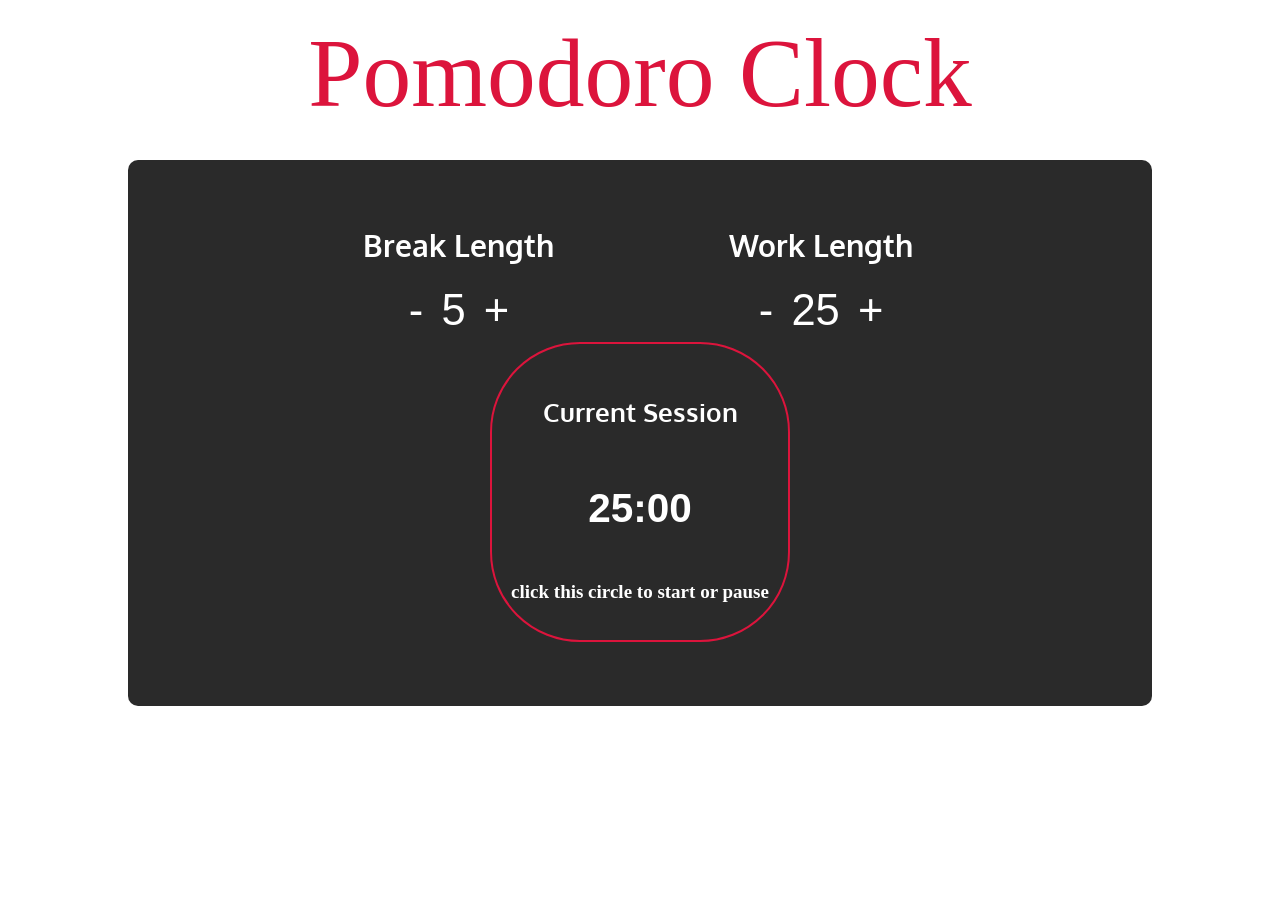
==== index.html @ c054db89 "changed html file name" ====
<!DOCTYPE html>
<html>
  <head>
    <meta charset="utf-8">
    <meta name="viewport" content="width=device-width, initial-scale=1">
    <title>Pomodoro Clock</title>
    <link rel="stylesheet" href="https://fonts.googleapis.com/css?family=Lobster|Oxygen">
    <link rel="stylesheet" href="https://maxcdn.bootstrapcdn.com/bootstrap/3.3.5/css/bootstrap.min.css">
    <link rel="stylesheet" href="pomodor.css">
  </head>
  <body>
    <div class="text-primary">
      <h1 class="heading">Pomodoro Clock</h1>
    </div>

    <div class="container">

      <div id="setters" class="text-center">

        <div id="breaksetter" class='buttons'>
          <p>Break Length</p>
           <button id="breakminus">-</button>
           <span id="breaklength">5</span>
           <button id="breakplus">+</button>
        </div>

        <div id="worksetter" class='buttons'>
          <p>Work Length</p>
          <button id="workminus">-</button>
            <span id="worklength">25</span>
          <button id="workplus">+</button>
        </div>

      </div>

      <div id="clock" class="text-center" onclick="toggleTimer();">
       <span id="session">Current Session</span>
        <span id="time">25:00</span>
         <p id='begin'> click this circle to start or pause</p>
      </div>
  </div>

  </body>
  <script type="text/javascript" src="pomodor.js"></script>
</html>
---- pomodor.css ----
body {
  color: #FFF;
  font-family: 'Raleway', sans-serif;
  font-size: 1.5em;
}
.container {
  background-color: #2a2a2a;
  border-radius:10px;
  display: flex;
  padding: 5%;
  flex-direction: column;
  margin-top: 1%;
  width: 80%
}

h1{
  font-family: cursive;
  font-size: 6.5em;
  color: #DC143C;
  text-align: center;
  margin: auto;
  padding: 20px;
}

p {
  font-family: 'Oxygen', Helvetica, Serif;
  font-size: 0.7em;
  font-weight: bold;
  margin-bottom: 10px;
}

button {
  background: none;
  border: none;
  outline: none;
}

#setters {
  font-size: 2.9em;
  margin- bottom: 30px;
}

#breaksetter, #worksetter {
  display: inline-block;
  width: 350px;
}

#breakminus, #breakplus, #workminus, #workplus {
  cursor: pointer;
}

#clock {
  position: relative;
  width: 300px;
  height: 300px;
  margin: 0 auto;
  border: 2px solid #DC143C;
  border-radius: 30%;
  cursor: pointer;
  overflow: hidden;
  z-index: 100;
}

#session {
  display: block;  /*this is important and it move 25:00 to next line*/
  margin: 50px;
  font-family: 'Oxygen', Helvetica, Sans-Serif;
  font-size: 1.7em;
  font-weight: bold;
}

#time{
  margin: auto 0;
  font-size: 2.7em;
  font-weight: bold;
}

#begin {
  margin-top: 40px;
  font-size: 19px;
  font-family: cursive;
}
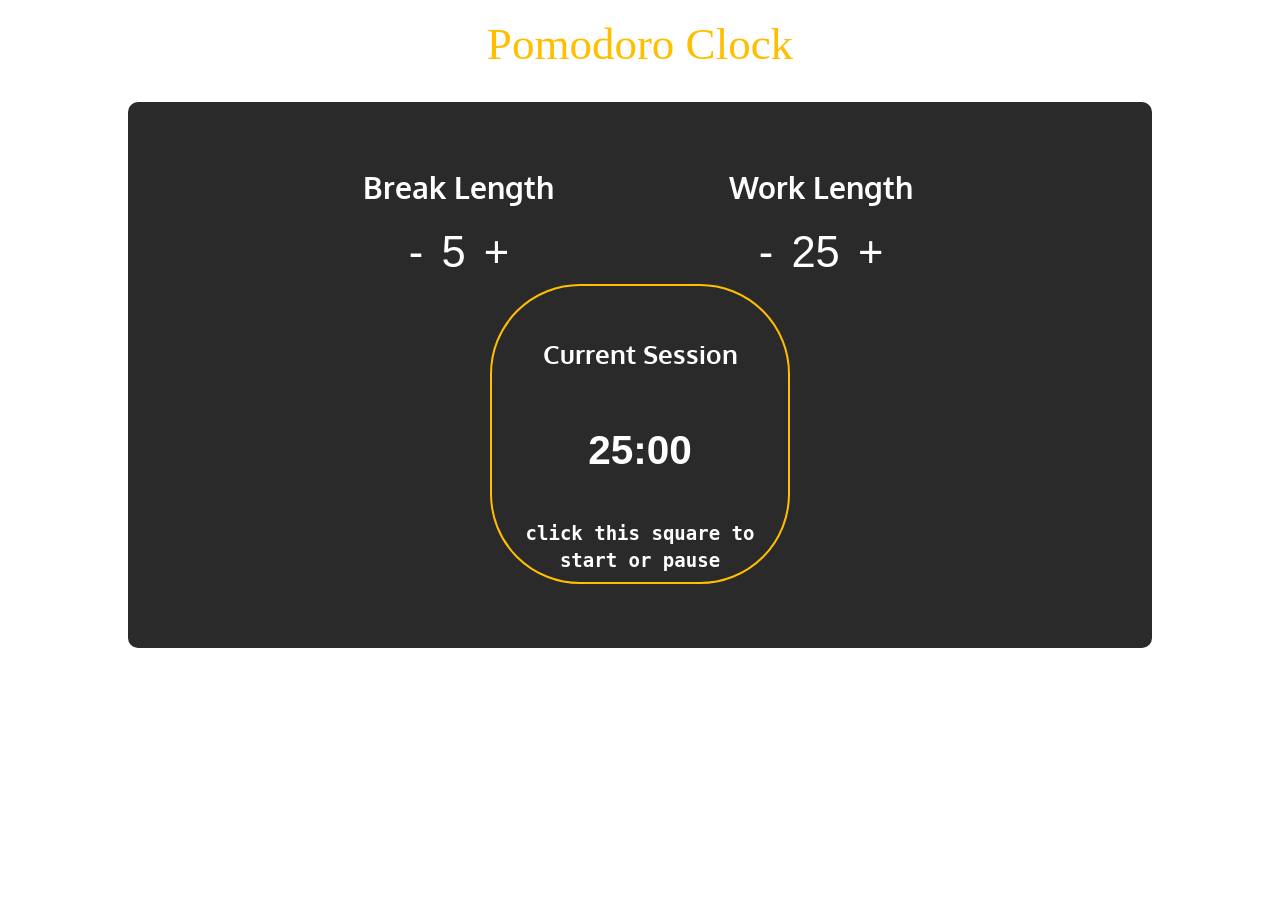
==== commit a0ef8176: "updated Readme file" ====
--- a/index.html
+++ b/index.html
@@ -9,12 +9,10 @@
     <link rel="stylesheet" href="pomodor.css">
   </head>
   <body>
-    <div class="text-primary">
-      <h1 class="heading">Pomodoro Clock</h1>
+    <div>
+      <h3>Pomodoro Clock</h3>
     </div>
-
     <div class="container">
-
       <div id="setters" class="text-center">
 
         <div id="breaksetter" class='buttons'>
@@ -36,7 +34,7 @@
       <div id="clock" class="text-center" onclick="toggleTimer();">
        <span id="session">Current Session</span>
         <span id="time">25:00</span>
-         <p id='begin'> click this circle to start or pause</p>
+         <p id='begin'> click this square to start or pause</p>
       </div>
   </div>
 
--- a/pomodor.css
+++ b/pomodor.css
@@ -3,20 +3,21 @@
   font-family: 'Raleway', sans-serif;
   font-size: 1.5em;
 }
-.container {
+.container{
   background-color: #2a2a2a;
   border-radius:10px;
   display: flex;
   padding: 5%;
+  align-items: center;
   flex-direction: column;
   margin-top: 1%;
   width: 80%
 }
 
-h1{
+h3{
   font-family: cursive;
-  font-size: 6.5em;
-  color: #DC143C;
+  font-size: 3em;
+  color: #ffbf00;
   text-align: center;
   margin: auto;
   padding: 20px;
@@ -54,7 +55,7 @@
   width: 300px;
   height: 300px;
   margin: 0 auto;
-  border: 2px solid #DC143C;
+  border: 2px solid #ffbf00;
   border-radius: 30%;
   cursor: pointer;
   overflow: hidden;
@@ -78,5 +79,5 @@
 #begin {
   margin-top: 40px;
   font-size: 19px;
-  font-family: cursive;
+  font-family: monospace;
 }
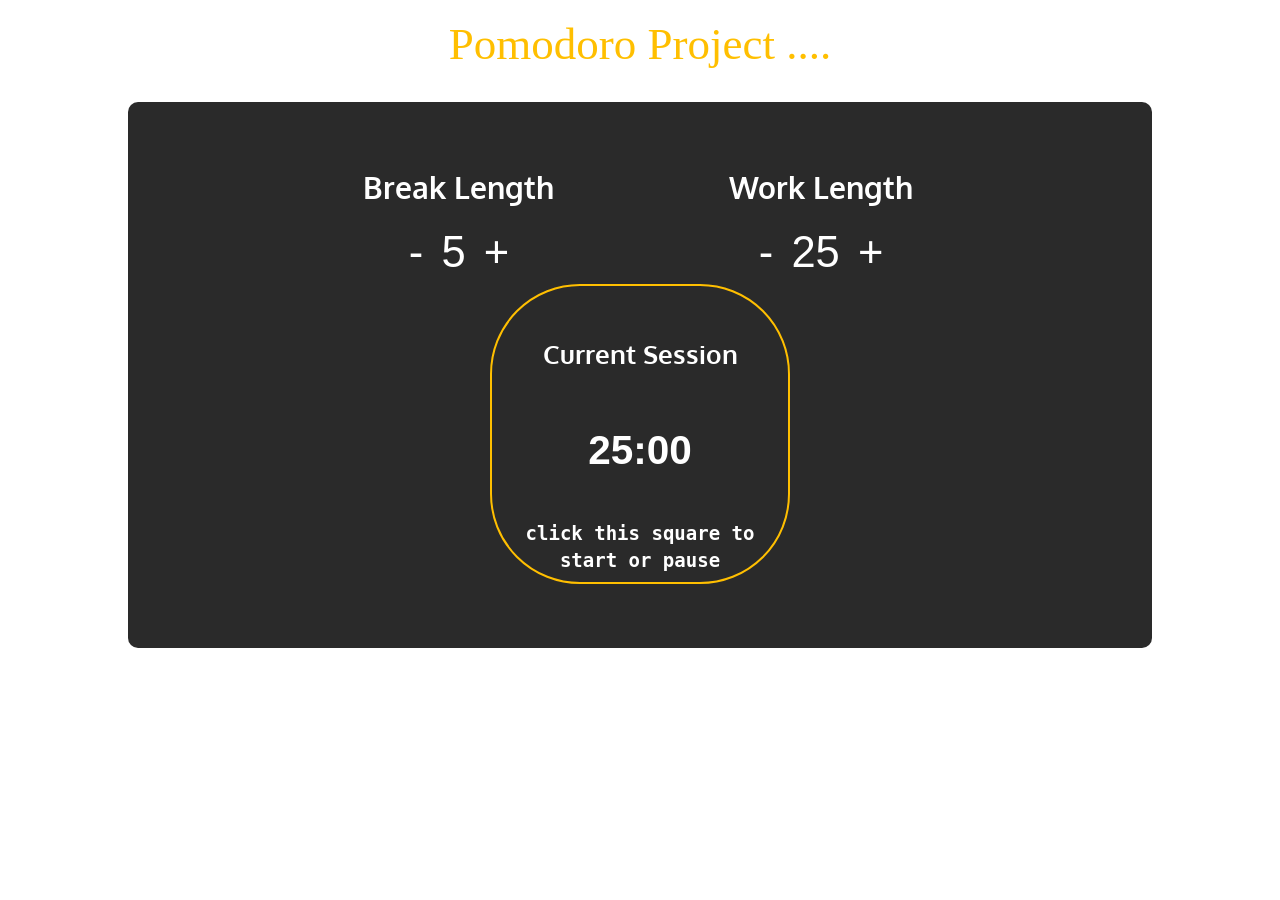
==== commit f96f0139: "title update" ====
--- a/index.html
+++ b/index.html
@@ -10,7 +10,7 @@
   </head>
   <body>
     <div>
-      <h3>Pomodoro Clock</h3>
+      <h3>Pomodoro Project ....</h3>
     </div>
     <div class="container">
       <div id="setters" class="text-center">
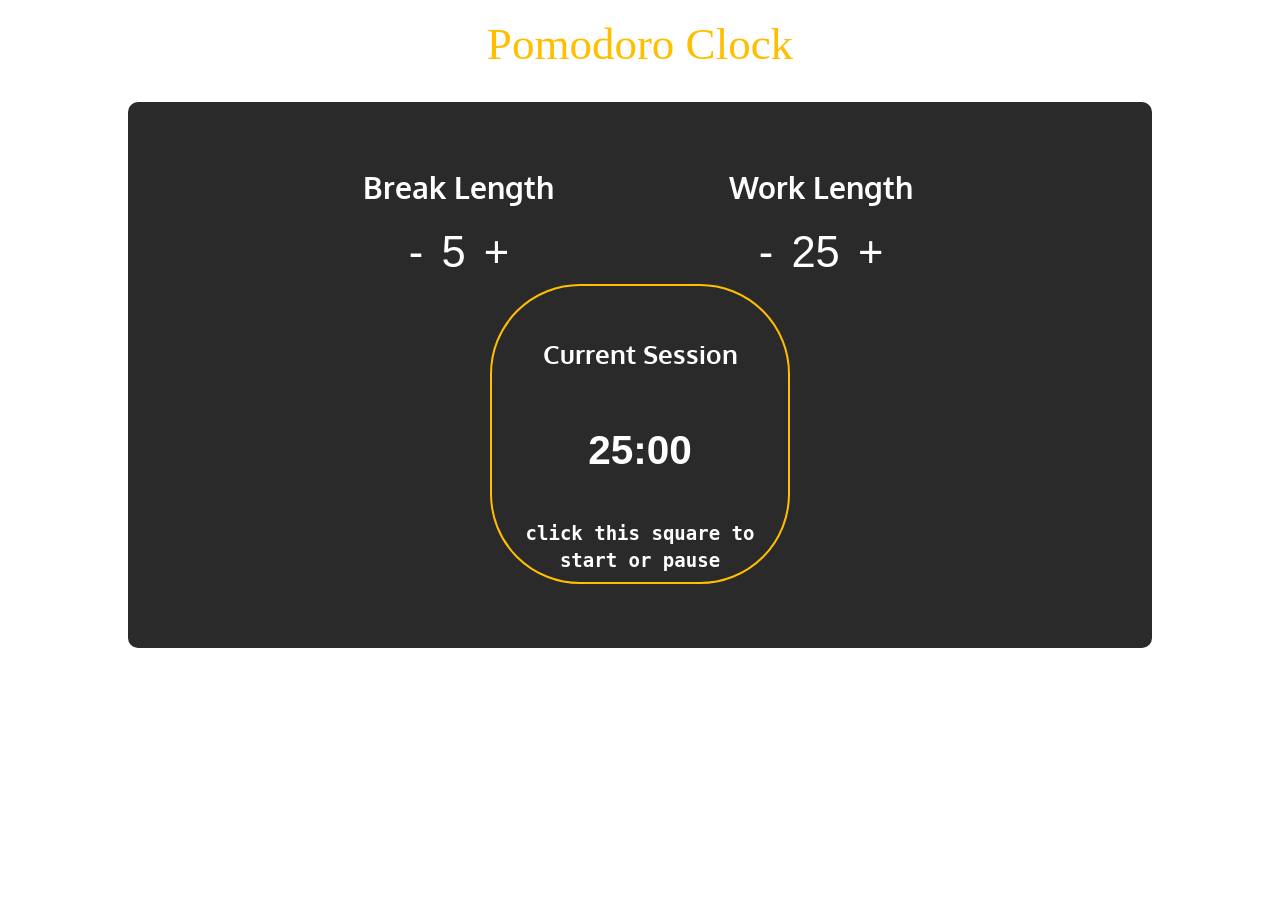
==== commit daa7c6d4: "title update" ====
--- a/index.html
+++ b/index.html
@@ -10,7 +10,7 @@
   </head>
   <body>
     <div>
-      <h3>Pomodoro Project ....</h3>
+      <h3>Pomodoro Clock</h3>
     </div>
     <div class="container">
       <div id="setters" class="text-center">
